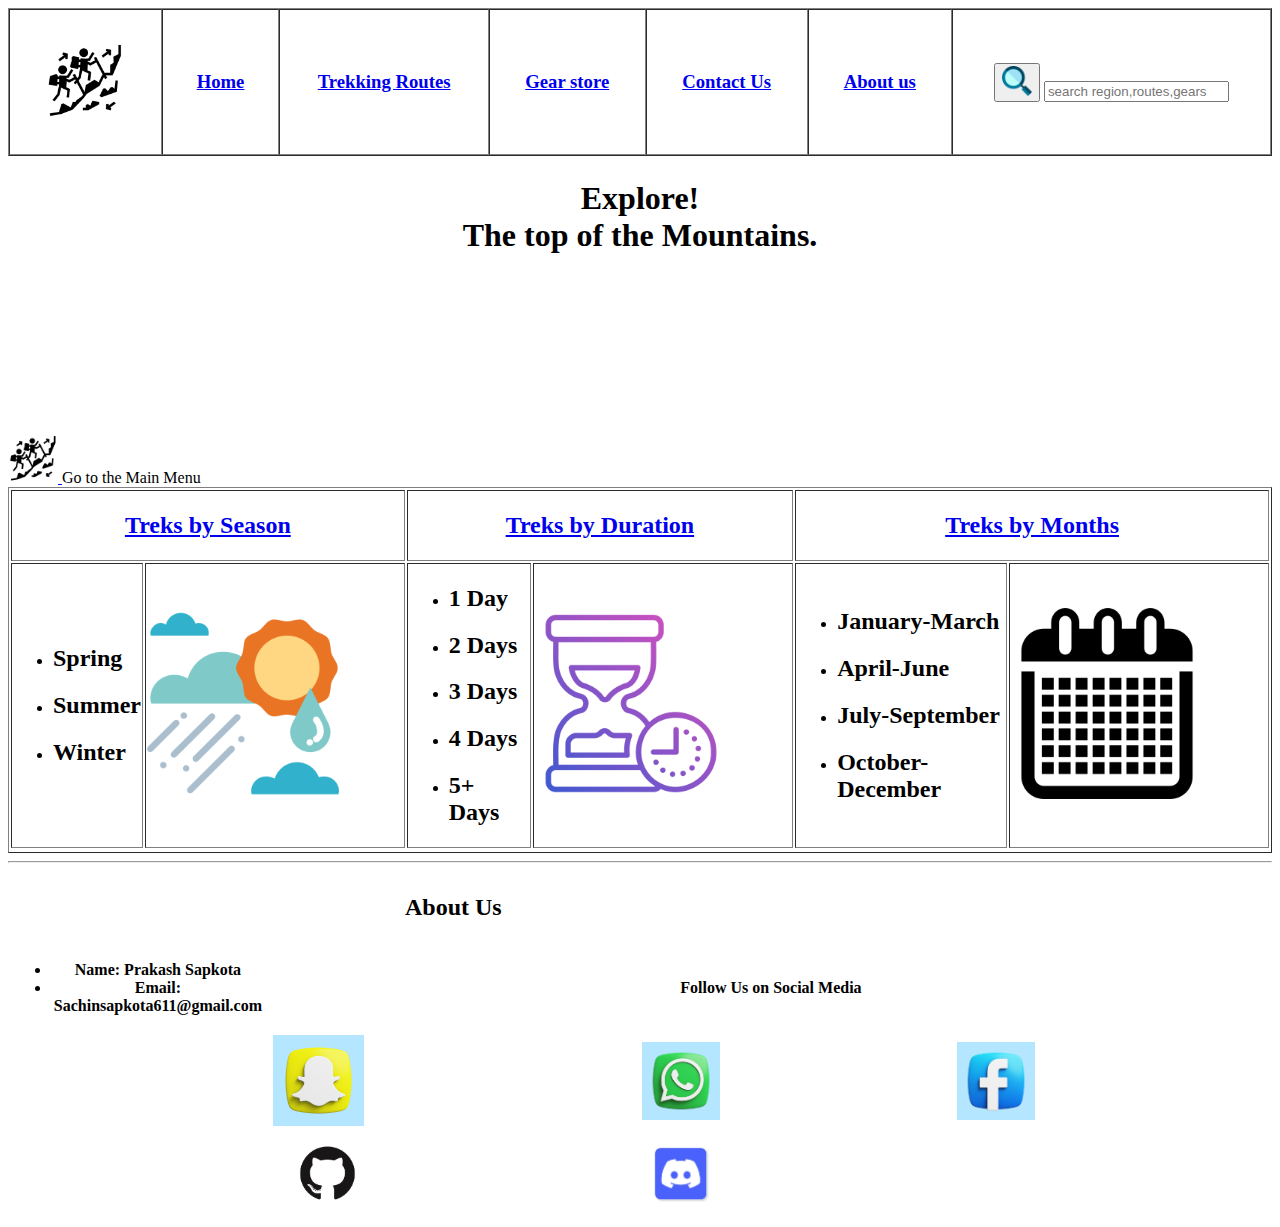
==== index.html @ f24d5f03 "batuwa html code" ====
<!DOCTYPE html>
<html lang="en">
<head>
    <meta charset="UTF-8">
    <meta name="viewport" content="width=device-width, initial-scale=1.0">
    <title>Yatra</title>
</head>
<body>
 <section id="menu">   <header>
    <table width="100%" border="1" cellpadding="30" cellspacing="0">
        <tr>
    
            <th><img src="images/mountain-climbing.png" alt="" height="80" width="80"></th>
            <th><h3> <a href="#home">Home</a></h3></th>
            <th> <h3> <a href="Trekking routes.html">Trekking Routes</a></h3></th>
            <th><h3><a href="gearstore.html">Gear store</a></h3></th>
            <th><h3><a href="contact.html">Contact Us</a></h3></th>
            <th><h3><a href="#aboutus">About us</a></h3></th>
            <th>        <button><img src="images/magnifying-glass.png" alt="" height="30"></button>
                <input type="text" placeholder="search region,routes,gears" id="search"></th>
        </tr>
    
    </header>
    </table>
   
</section>
<table border="0" width="100%">
    <tr>
        <th><h1>Explore!<br>The top of the Mountains.
        </h1></th>
    </tr>
    
</table>
<video src="" width="100%" autoplay loop></video>
<a href="#menu"><img src="images/mountain-climbing.png" alt="" height="50" width="50"> </a>Go to the Main Menu
<section id="home">
    <table border="1"width ="100%">
        <tr>
            <th colspan="2"><h2><a href="Trekking routes.html">Treks by Season</a></h2></th>
            <th colspan="2"><h2><a href="Trekking routes.html">Treks by Duration</a></h2></th>
            <th colspan="2"><h2><a href="Trekking routes.html">Treks by Months</a></h2></th>
        </tr>
        <tr>
            <td width="10%">
                <ul>
                <li><h2>Spring</h2></li>
                <li><h2>Summer</h2></li>
                <li><h2>Winter</h2></li>
                 </ul>
             </td>
             <td><img src="images/seasons.png" alt="" width="75%" height="100%"></td>
            <td width="10%">
                <ul>
                    <li><h2>1 Day</h2></li>
                    <li><h2>2 Days</h2></li>
                    <li><h2>3 Days</h2></li>
                    <li><h2>4 Days</h2></li>
                    <li><h2>5+ Days</h2></li>
                </ul>
            </td>
            <td> <img src="images/duration.png" alt="" width="75%" height="100%"></td>

            <td width="17%">
                <ul>
                    <li><h2>January-March</h2></li>
                    <li><h2>April-June</h2></li>
                    <li><h2>July-September</h2></li>
                    <li><h2>October-December</h2></li>
                </ul>
            </td>
            <td><img src="images/monthly-calendar.png" alt="" width="75%" height="100%"></td>

        </tr>
        <tr>
            
        </tr>
    </table>
</section>
<section id="aboutus" >
    <footer>
        <hr>
     <table border="0" width="100%">
        <tr>
            <th></th>
            <th colspan="2"><h2>About Us </h2></th>
            <th colspan="2"></th>
        </tr>
        <tr>
            <th><ul>
                <li>Name: Prakash Sapkota</li>
                <li>Email: Sachinsapkota611@gmail.com</li>
            </ul></th>
            <th></th>
            <th colspan="3"> Follow Us on Social Media</th>
        </tr>
        <tr>
            <td></td>
            <td></td>
            <td><a href="https://www.snapchat.com/"><img src="images/8380001.jpg" alt="" width="25%"></a></td>
            <td><a href="https://www.whatsapp.com/"><img src="images/8380012.jpg" alt=""width="25%"></a></td>
            <td><a href="https://www.facebook.com/"><img src="images/8379988.jpg" alt=""width="25%"></a></td>
            
        </tr>
        <tr>
            <td></td>
            <td></td>
            <td> <a href="https://github.com/prakashsapkota5"><img src="images/github omage.webp" alt="" width="30%"></a></td>
            <td> <a href="https://discord.com/login"><img src="images/Discordimage.avif" alt=""width="25%"></a></td>
        </tr>
       
     </table>
          </footer>
</section>
</body>
</html>
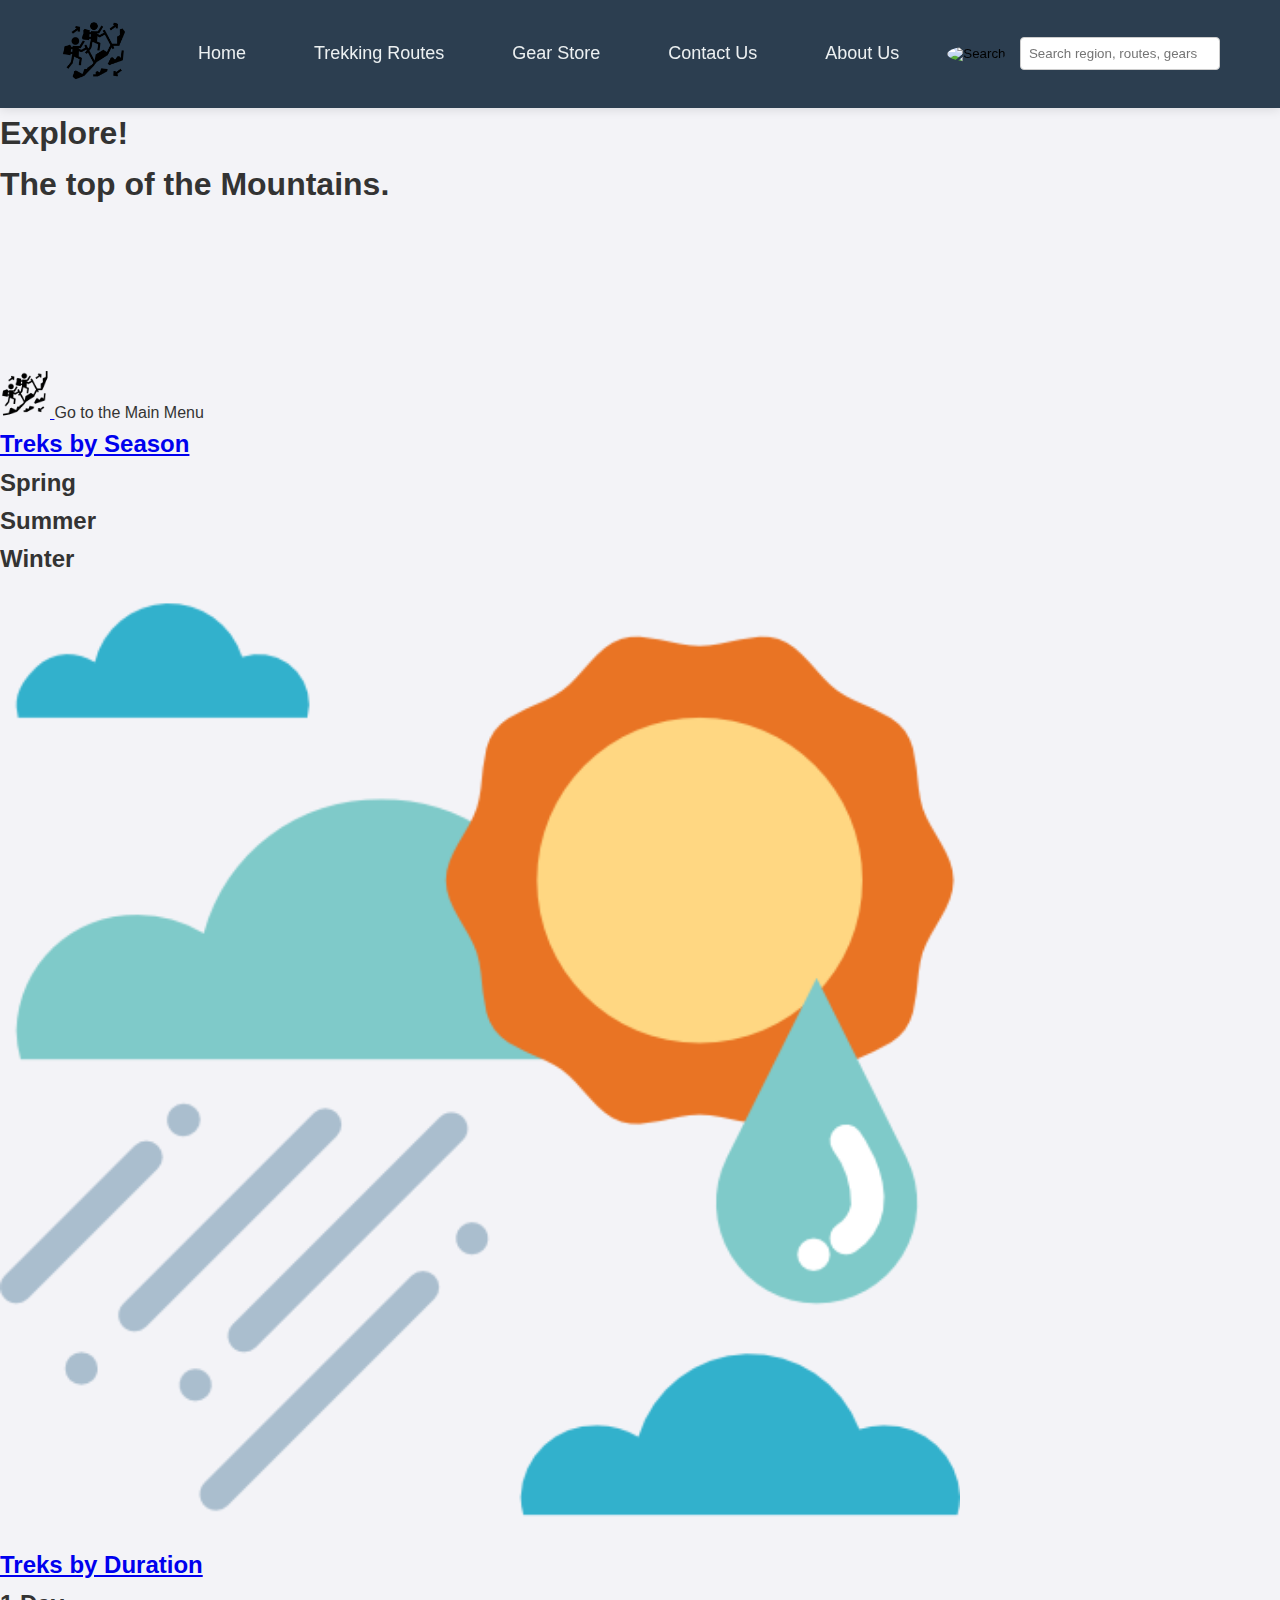
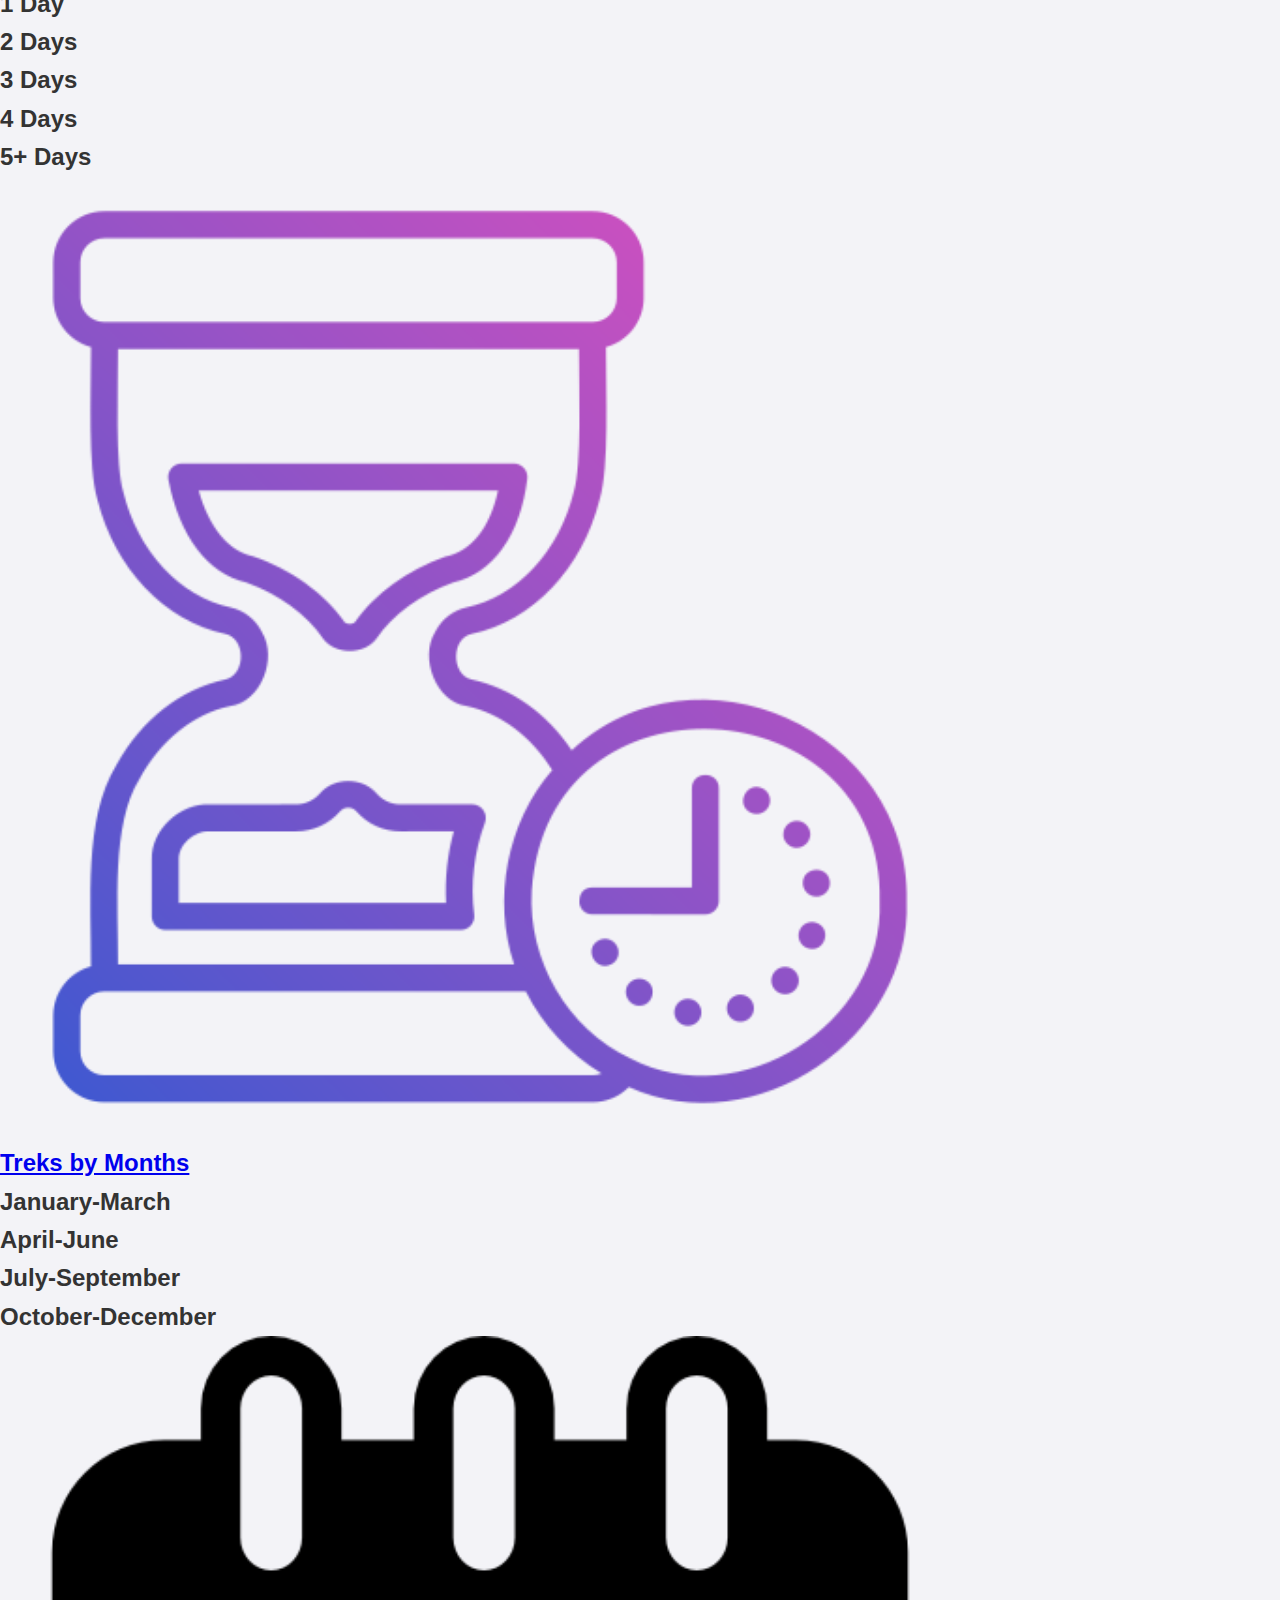
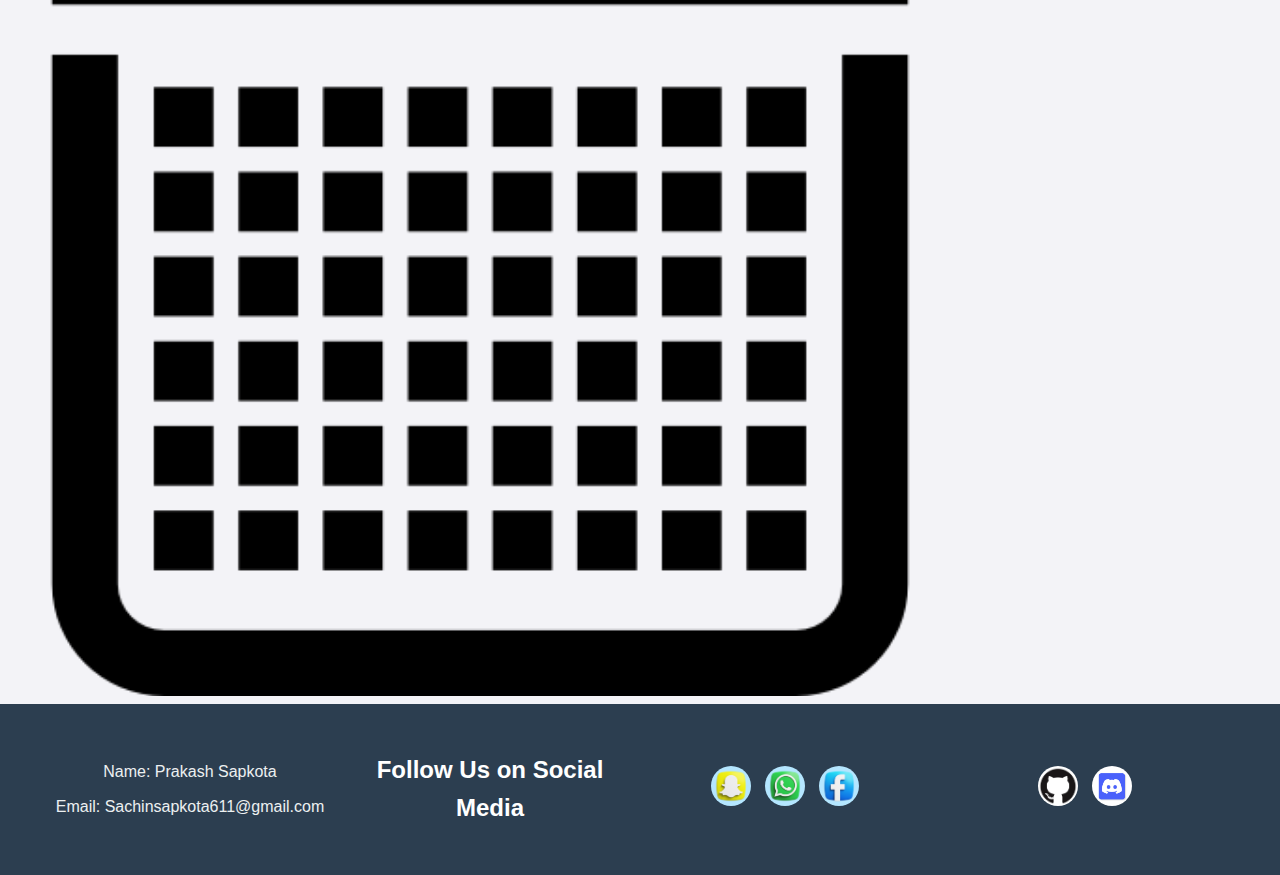
==== commit 6af3825d: "Add Trekking-routes.html" ====
--- a/index.html
+++ b/index.html
@@ -4,52 +4,65 @@
     <meta charset="UTF-8">
     <meta name="viewport" content="width=device-width, initial-scale=1.0">
     <title>Yatra</title>
+    <link rel="stylesheet" href="styles.css">
 </head>
 <body>
- <section id="menu">   <header>
-    <table width="100%" border="1" cellpadding="30" cellspacing="0">
-        <tr>
-    
-            <th><img src="images/mountain-climbing.png" alt="" height="80" width="80"></th>
-            <th><h3> <a href="#home">Home</a></h3></th>
-            <th> <h3> <a href="Trekking routes.html">Trekking Routes</a></h3></th>
-            <th><h3><a href="gearstore.html">Gear store</a></h3></th>
-            <th><h3><a href="contact.html">Contact Us</a></h3></th>
-            <th><h3><a href="#aboutus">About us</a></h3></th>
-            <th>        <button><img src="images/magnifying-glass.png" alt="" height="30"></button>
-                <input type="text" placeholder="search region,routes,gears" id="search"></th>
-        </tr>
-    
+ <section id="menu">   
+    <header>
+        <div class="header-table">
+            <div class="header-item">
+                <img src="images/mountain-climbing.png" alt="Logo" height="80" width="80">
+            </div>
+            <div class="header-item">
+                <h3><a href="index.html">Home</a></h3>
+            </div>
+            <div class="header-item">
+                <h3><a href="Trekkingroutes.html">Trekking Routes</a>
+                </h3>
+            </div>
+            <div class="header-item">
+                <h3><a href="gearstore.html">Gear Store</a></h3>
+            </div>
+            <div class="header-item">
+                <h3><a href="contact.html">Contact Us</a></h3>
+            </div>
+            <div class="header-item">
+                <h3><a href="#aboutus">About Us</a></h3>
+            </div>
+            <div class="header-item">
+                <button><img src="magnifying-glass.png" alt="Search" height="30"></button>
+                <input type="text" placeholder="Search region, routes, gears" id="search">
+            </div>
+        </div>
     </header>
-    </table>
-   
 </section>
-<table border="0" width="100%">
-    <tr>
-        <th><h1>Explore!<br>The top of the Mountains.
-        </h1></th>
-    </tr>
-    
-</table>
-<video src="" width="100%" autoplay loop></video>
+
+<div class="main-title">
+    <h1>Explore!<br>The top of the Mountains.</h1>
+</div>
+
+<video src="videos/index video.mp4" width="100%" autoplay loop></video>
 <a href="#menu"><img src="images/mountain-climbing.png" alt="" height="50" width="50"> </a>Go to the Main Menu
+
 <section id="home">
-    <table border="1"width ="100%">
-        <tr>
-            <th colspan="2"><h2><a href="Trekking routes.html">Treks by Season</a></h2></th>
-            <th colspan="2"><h2><a href="Trekking routes.html">Treks by Duration</a></h2></th>
-            <th colspan="2"><h2><a href="Trekking routes.html">Treks by Months</a></h2></th>
-        </tr>
-        <tr>
-            <td width="10%">
+    <div class="home-container">
+        <div class="treks-by-season">
+            <h2><a href="Trekking routes.html">Treks by Season</a></h2>
+            <div class="treks-list">
                 <ul>
-                <li><h2>Spring</h2></li>
-                <li><h2>Summer</h2></li>
-                <li><h2>Winter</h2></li>
-                 </ul>
-             </td>
-             <td><img src="images/seasons.png" alt="" width="75%" height="100%"></td>
-            <td width="10%">
+                    <li><h2>Spring</h2></li>
+                    <li><h2>Summer</h2></li>
+                    <li><h2>Winter</h2></li>
+                </ul>
+            </div>
+            <div class="treks-image">
+                <img src="images/seasons.png" alt="" width="75%" height="100%">
+            </div>
+        </div>
+
+        <div class="treks-by-duration">
+            <h2><a href="Trekking routes.html">Treks by Duration</a></h2>
+            <div class="treks-list">
                 <ul>
                     <li><h2>1 Day</h2></li>
                     <li><h2>2 Days</h2></li>
@@ -57,59 +70,52 @@
                     <li><h2>4 Days</h2></li>
                     <li><h2>5+ Days</h2></li>
                 </ul>
-            </td>
-            <td> <img src="images/duration.png" alt="" width="75%" height="100%"></td>
+            </div>
+            <div class="treks-image">
+                <img src="images/duration.png" alt="" width="75%" height="100%">
+            </div>
+        </div>
 
-            <td width="17%">
+        <div class="treks-by-months">
+            <h2><a href="Trekking routes.html">Treks by Months</a></h2>
+            <div class="treks-list">
                 <ul>
                     <li><h2>January-March</h2></li>
                     <li><h2>April-June</h2></li>
                     <li><h2>July-September</h2></li>
                     <li><h2>October-December</h2></li>
                 </ul>
-            </td>
-            <td><img src="images/monthly-calendar.png" alt="" width="75%" height="100%"></td>
+            </div>
+            <div class="treks-image">
+                <img src="images/monthly-calendar.png" alt="" width="75%" height="100%">
+            </div>
+        </div>
+    </div>
+</section>
 
-        </tr>
-        <tr>
-            
-        </tr>
-    </table>
-</section>
-<section id="aboutus" >
+<section id="aboutus">
     <footer>
-        <hr>
-     <table border="0" width="100%">
-        <tr>
-            <th></th>
-            <th colspan="2"><h2>About Us </h2></th>
-            <th colspan="2"></th>
-        </tr>
-        <tr>
-            <th><ul>
-                <li>Name: Prakash Sapkota</li>
-                <li>Email: Sachinsapkota611@gmail.com</li>
-            </ul></th>
-            <th></th>
-            <th colspan="3"> Follow Us on Social Media</th>
-        </tr>
-        <tr>
-            <td></td>
-            <td></td>
-            <td><a href="https://www.snapchat.com/"><img src="images/8380001.jpg" alt="" width="25%"></a></td>
-            <td><a href="https://www.whatsapp.com/"><img src="images/8380012.jpg" alt=""width="25%"></a></td>
-            <td><a href="https://www.facebook.com/"><img src="images/8379988.jpg" alt=""width="25%"></a></td>
-            
-        </tr>
-        <tr>
-            <td></td>
-            <td></td>
-            <td> <a href="https://github.com/prakashsapkota5"><img src="images/github omage.webp" alt="" width="30%"></a></td>
-            <td> <a href="https://discord.com/login"><img src="images/Discordimage.avif" alt=""width="25%"></a></td>
-        </tr>
-       
-     </table>
-          </footer>
+        <div class="footer">
+            <div class="footer-item">
+                <ul>
+                    <li>Name: Prakash Sapkota</li>
+                    <li>Email: Sachinsapkota611@gmail.com</li>
+                </ul>
+            </div>
+            <div class="footer-item">
+                <h2>Follow Us on Social Media</h2>
+            </div>
+            <div class="footer-item">
+                <a href="https://www.snapchat.com/"><img src="images/8380001.jpg" alt="Snapchat" width="40"></a>
+                <a href="https://www.whatsapp.com/"><img src="images/8380012.jpg" alt="Whatsapp" width="40"></a>
+                <a href="https://www.facebook.com/"><img src="images/8379988.jpg" alt="Facebook" width="40"></a>
+            </div>
+            <div class="footer-item">
+                <a href="https://github.com/prakashsapkota5"><img src="images/github omage.webp" alt="GitHub" width="40"></a>
+                <a href="https://discord.com/login"><img src="images/Discordimage.avif" alt="Discord" width="40"></a>
+            </div>
+        </div>
+    </footer>
 </section>
 </body>
-</html>+</html>
--- a/styles.css
+++ b/styles.css
@@ -0,0 +1,186 @@
+/* General Reset */
+* {
+    margin: 0;
+    padding: 0;
+    box-sizing: border-box;
+    font-family: 'Poppins', sans-serif;
+}
+
+/* Body */
+body {
+    background-color: #f3f3f7;
+    color: #333;
+    line-height: 1.6;
+}
+
+/* Header (Navigation Bar) */
+header {
+    background-color: #2c3e50;
+    padding: 15px 0;
+    position: sticky;
+    top: 0;
+    z-index: 1000;
+    box-shadow: 0 2px 10px rgba(0, 0, 0, 0.1);
+}
+
+.header-table {
+    display: flex;
+    justify-content: space-between;
+    align-items: center;
+    max-width: 1200px;
+    margin: 0 auto;
+    padding: 0 20px;
+}
+
+.header-item {
+    display: inline-block;
+}
+
+.header-item img {
+    height: 70px;
+    width: 70px;
+    border-radius: 50%;
+    transition: transform 0.3s ease;
+}
+
+.header-item img:hover {
+    transform: scale(1.1);
+}
+
+.header-item h3 {
+    font-size: 18px;
+    margin-left: 20px;
+    color: #ecf0f1;
+    font-weight: 500;
+    transition: color 0.3s ease;
+}
+
+.header-item h3 a {
+    text-decoration: none;
+    color: inherit;
+}
+
+.header-item h3 a:hover {
+    color: #3498db;
+}
+
+.header-item input {
+    padding: 8px;
+    margin-left: 10px;
+    border-radius: 4px;
+    border: 1px solid #ccc;
+    width: 200px;
+    transition: border-color 0.3s ease;
+}
+
+.header-item input:focus {
+    border-color: #3498db;
+}
+
+.header-item button {
+    background: transparent;
+    border: none;
+    cursor: pointer;
+}
+
+/* Footer */
+footer {
+    background-color: #2c3e50;
+    color: white;
+    padding: 30px 0;
+}
+
+.footer {
+    display: flex;
+    justify-content: space-between;
+    align-items: center;
+    max-width: 1200px;
+    margin: 0 auto;
+    flex-wrap: wrap;
+}
+
+.footer-item {
+    flex: 1;
+    margin: 15px;
+    text-align: center;
+}
+
+.footer-item ul {
+    list-style: none;
+    padding: 0;
+}
+
+.footer-item ul li {
+    font-size: 16px;
+    color: #ecf0f1;
+    margin: 10px 0;
+}
+
+.footer-item a {
+    margin-right: 10px;
+}
+
+.footer-item a img {
+    width: 40px;
+    height: 40px;
+    border-radius: 50%;
+    object-fit: cover;
+    transition: transform 0.3s ease;
+}
+
+.footer-item a:hover img {
+    transform: scale(1.1);
+}
+
+/* Gallery Images */
+.gear-item img {
+    width: 300px;
+    height: 300px;
+    border-radius: 10px;
+    box-shadow: 0 4px 15px rgba(0, 0, 0, 0.1);
+    transition: transform 0.3s ease, box-shadow 0.3s ease;
+}
+
+.gear-item img:hover {
+    transform: scale(1.05);
+    box-shadow: 0 6px 20px rgba(0, 0, 0, 0.15);
+}
+
+/* Responsive Design */
+@media (max-width: 768px) {
+    .header-table {
+        flex-direction: column;
+        align-items: flex-start;
+    }
+
+    .header-item h3 {
+        margin-left: 0;
+        margin-bottom: 10px;
+    }
+
+    .footer {
+        flex-direction: column;
+        text-align: center;
+    }
+
+    .footer-item {
+        margin-bottom: 15px;
+    }
+
+    .footer-item a img {
+        width: 35px;
+        height: 35px;
+    }
+
+    .hero {
+        padding: 100px 0;
+    }
+
+    .hero h1 {
+        font-size: 2rem;
+    }
+
+    .hero p {
+        font-size: 1rem;
+    }
+}
